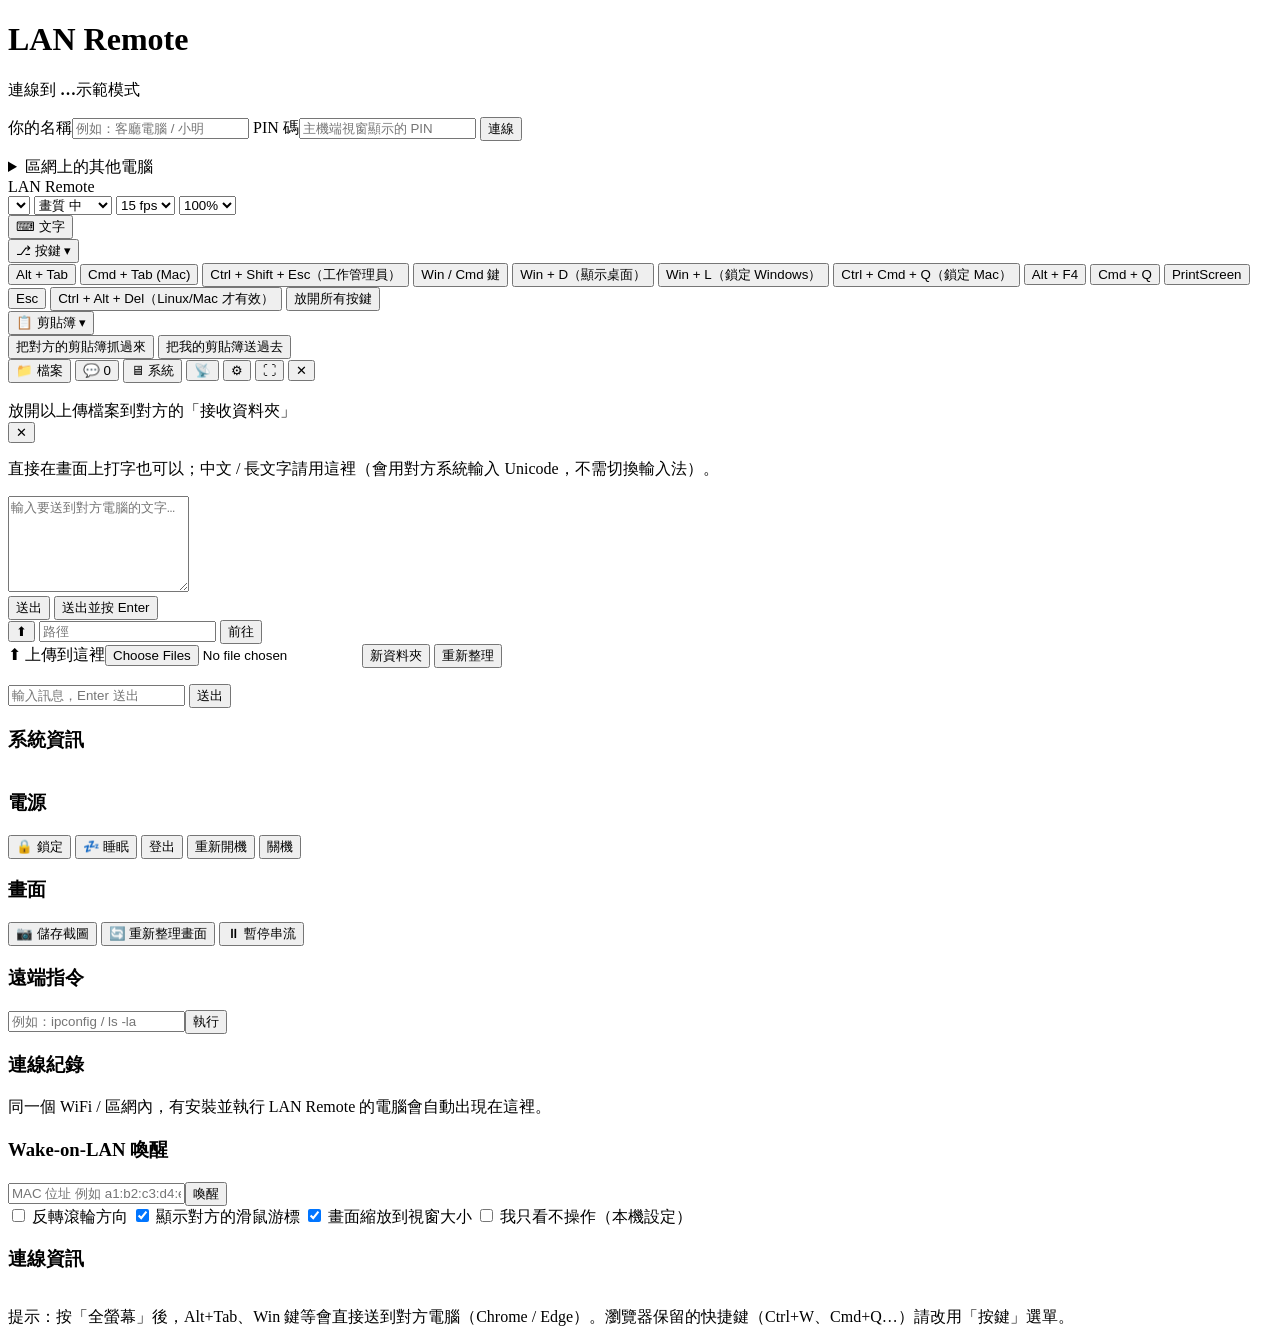
==== lan-remote/lanremote/static/index.html @ bfcad735 "Add LAN Remote: browser-based remote desktop for the local network Python agent (Windows/macOS) that" ====
<!DOCTYPE html>
<html lang="zh-Hant">
<head>
  <meta charset="UTF-8">
  <meta name="viewport" content="width=device-width, initial-scale=1, maximum-scale=1, user-scalable=no">
  <title>LAN Remote</title>
  <link rel="stylesheet" href="/static/style.css">
</head>
<body>

<!-- ===== 登入畫面 ===== -->
<div id="login" class="screen">
  <div class="card">
    <h1>LAN Remote</h1>
    <p class="sub">連線到 <b id="loginHost">…</b><span id="loginDemo" class="tag hidden">示範模式</span></p>
    <label>你的名稱<input id="myName" placeholder="例如：客廳電腦 / 小明" maxlength="40"></label>
    <label>PIN 碼<input id="pin" type="password" inputmode="numeric" placeholder="主機端視窗顯示的 PIN" autocomplete="off"></label>
    <button id="btnLogin" class="primary">連線</button>
    <p id="loginError" class="error"></p>
    <details>
      <summary>區網上的其他電腦</summary>
      <ul id="loginPeers" class="peerlist"><li class="muted">搜尋中…</li></ul>
    </details>
  </div>
</div>

<!-- ===== 主畫面 ===== -->
<div id="app" class="screen hidden">
  <header class="bar">
    <div class="left">
      <span class="brand">LAN Remote</span>
      <span id="hostName" class="host"></span>
      <span id="stats" class="stats"></span>
    </div>
    <div class="center">
      <select id="selMonitor" title="螢幕"></select>
      <select id="selQuality" title="畫質">
        <option value="35">畫質 低</option>
        <option value="60" selected>畫質 中</option>
        <option value="80">畫質 高</option>
        <option value="92">畫質 最高</option>
      </select>
      <select id="selFps" title="每秒張數">
        <option value="5">5 fps</option>
        <option value="10">10 fps</option>
        <option value="15" selected>15 fps</option>
        <option value="24">24 fps</option>
        <option value="30">30 fps</option>
      </select>
      <select id="selScale" title="解析度">
        <option value="1">100%</option>
        <option value="0.75">75%</option>
        <option value="0.5">50%</option>
      </select>
    </div>
    <div class="right">
      <button class="ib" data-panel="text" title="輸入文字（支援中文）">⌨ 文字</button>
      <div class="dd">
        <button class="ib" id="btnKeys" title="特殊按鍵">⎇ 按鍵 ▾</button>
        <div class="menu" id="keysMenu">
          <button data-combo="alt,tab">Alt + Tab</button>
          <button data-combo="cmd,tab">Cmd + Tab (Mac)</button>
          <button data-combo="ctrl,shift,esc">Ctrl + Shift + Esc（工作管理員）</button>
          <button data-combo="cmd">Win / Cmd 鍵</button>
          <button data-combo="cmd,d">Win + D（顯示桌面）</button>
          <button data-combo="cmd,l">Win + L（鎖定 Windows）</button>
          <button data-combo="ctrl,cmd,q">Ctrl + Cmd + Q（鎖定 Mac）</button>
          <button data-combo="alt,f4">Alt + F4</button>
          <button data-combo="cmd,q">Cmd + Q</button>
          <button data-combo="printscreen">PrintScreen</button>
          <button data-combo="esc">Esc</button>
          <button data-combo="ctrl,alt,delete">Ctrl + Alt + Del（Linux/Mac 才有效）</button>
          <button data-action="release">放開所有按鍵</button>
        </div>
      </div>
      <div class="dd">
        <button class="ib" id="btnClip" title="剪貼簿">📋 剪貼簿 ▾</button>
        <div class="menu" id="clipMenu">
          <button data-clip="pull">把對方的剪貼簿抓過來</button>
          <button data-clip="push">把我的剪貼簿送過去</button>
        </div>
      </div>
      <button class="ib" data-panel="files" title="檔案傳輸">📁 檔案</button>
      <button class="ib" data-panel="chat" title="聊天">💬 <span id="chatBadge" class="badge hidden">0</span></button>
      <button class="ib" data-panel="system" title="系統">🖥 系統</button>
      <button class="ib" data-panel="devices" title="區網裝置">📡</button>
      <button class="ib" data-panel="settings" title="設定">⚙</button>
      <button class="ib" id="btnFull" title="全螢幕">⛶</button>
      <button class="ib" id="btnLogout" title="中斷連線">✕</button>
    </div>
  </header>

  <main id="stage" tabindex="0">
    <div id="canvasWrap">
      <canvas id="screen" width="16" height="9"></canvas>
      <div id="cursor"></div>
    </div>
    <div id="dropHint" class="hidden">放開以上傳檔案到對方的「接收資料夾」</div>
    <div id="overlayMsg" class="hidden"></div>
  </main>

  <aside id="panel" class="hidden">
    <div class="panelHead"><span id="panelTitle"></span><button id="btnClosePanel" class="ib">✕</button></div>

    <section data-tab="text" class="tab">
      <p class="muted">直接在畫面上打字也可以；中文 / 長文字請用這裡（會用對方系統輸入 Unicode，不需切換輸入法）。</p>
      <textarea id="typeText" rows="6" placeholder="輸入要送到對方電腦的文字…"></textarea>
      <div class="row">
        <button id="btnType" class="primary">送出</button>
        <button id="btnTypeEnter">送出並按 Enter</button>
      </div>
    </section>

    <section data-tab="files" class="tab">
      <div class="row wrap" id="fsShortcuts"></div>
      <div class="row">
        <button id="fsUp" class="ib" title="上一層">⬆</button>
        <input id="fsPath" placeholder="路徑">
        <button id="fsGo" class="ib">前往</button>
      </div>
      <div class="row">
        <label class="filebtn primary">⬆ 上傳到這裡<input id="fsUpload" type="file" multiple></label>
        <button id="fsMkdir">新資料夾</button>
        <button id="fsRefresh">重新整理</button>
      </div>
      <div id="fsProgress" class="progress hidden"><div></div><span></span></div>
      <ul id="fsList" class="fslist"></ul>
    </section>

    <section data-tab="chat" class="tab">
      <div id="chatLog" class="chatlog"></div>
      <div class="row">
        <input id="chatInput" placeholder="輸入訊息，Enter 送出">
        <button id="chatSend" class="primary">送出</button>
      </div>
    </section>

    <section data-tab="system" class="tab">
      <h3>系統資訊</h3>
      <table id="sysTable" class="kv"></table>
      <h3>電源</h3>
      <div class="row wrap">
        <button data-power="lock">🔒 鎖定</button>
        <button data-power="sleep">💤 睡眠</button>
        <button data-power="logout">登出</button>
        <button data-power="restart" class="danger">重新開機</button>
        <button data-power="shutdown" class="danger">關機</button>
      </div>
      <h3>畫面</h3>
      <div class="row wrap">
        <button id="btnShot">📷 儲存截圖</button>
        <button id="btnRefresh">🔄 重新整理畫面</button>
        <button id="btnPause">⏸ 暫停串流</button>
      </div>
      <h3>遠端指令 <span id="shellState" class="muted"></span></h3>
      <div class="row"><input id="shellCmd" placeholder="例如：ipconfig / ls -la"><button id="shellRun">執行</button></div>
      <pre id="shellOut" class="out"></pre>
      <h3>連線紀錄</h3>
      <pre id="auditOut" class="out"></pre>
    </section>

    <section data-tab="devices" class="tab">
      <p class="muted">同一個 WiFi / 區網內，有安裝並執行 LAN Remote 的電腦會自動出現在這裡。</p>
      <ul id="peerList" class="peerlist"></ul>
      <h3>Wake-on-LAN 喚醒</h3>
      <div class="row"><input id="wolMac" placeholder="MAC 位址 例如 a1:b2:c3:d4:e5:f6"><button id="wolSend">喚醒</button></div>
    </section>

    <section data-tab="settings" class="tab">
      <label class="chk"><input type="checkbox" id="optInvertScroll"> 反轉滾輪方向</label>
      <label class="chk"><input type="checkbox" id="optShowCursor" checked> 顯示對方的滑鼠游標</label>
      <label class="chk"><input type="checkbox" id="optFit" checked> 畫面縮放到視窗大小</label>
      <label class="chk"><input type="checkbox" id="optViewOnly"> 我只看不操作（本機設定）</label>
      <h3>連線資訊</h3>
      <table id="connTable" class="kv"></table>
      <p class="muted">提示：按「全螢幕」後，Alt+Tab、Win 鍵等會直接送到對方電腦（Chrome / Edge）。瀏覽器保留的快捷鍵（Ctrl+W、Cmd+Q…）請改用「按鍵」選單。</p>
    </section>
  </aside>

  <div id="toasts"></div>
</div>

<script src="/static/app.js"></script>
</body>
</html>
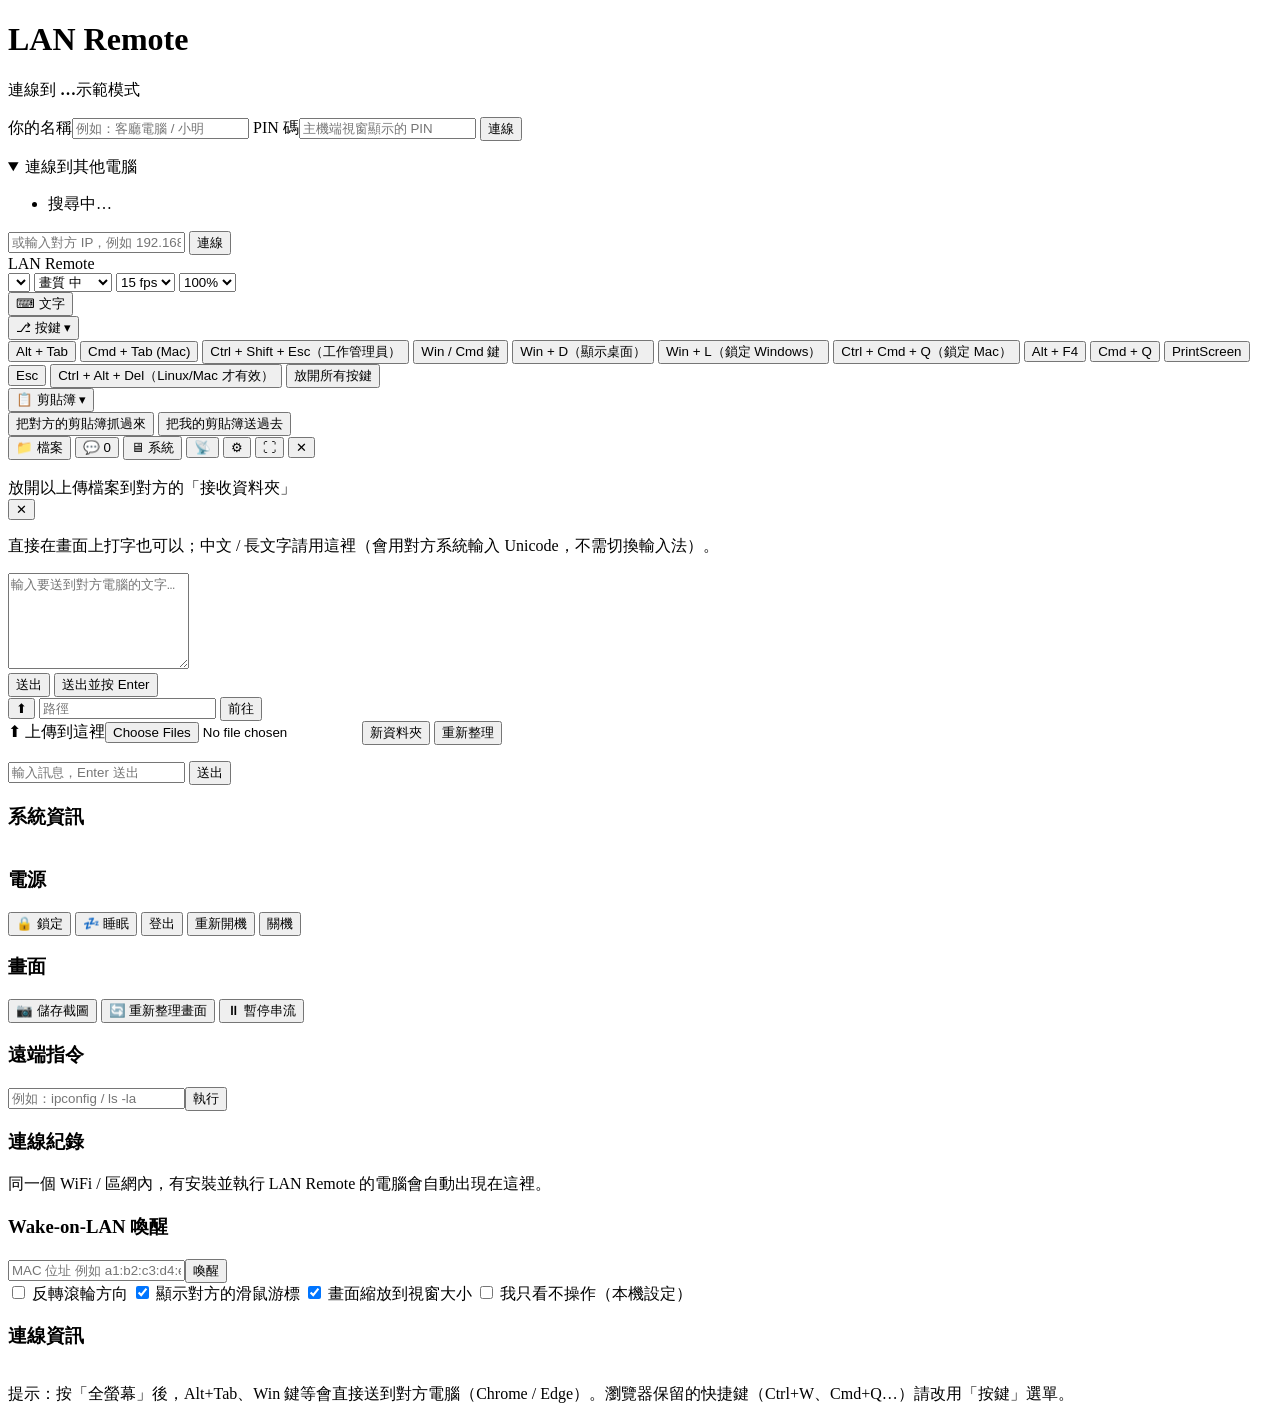
==== commit e8b2324f: "Package LAN Remote as a single download for both roles Add a GitHub Actions workflow that builds one" ====
--- a/lan-remote/lanremote/static/index.html
+++ b/lan-remote/lanremote/static/index.html
@@ -17,9 +17,13 @@
     <label>PIN 碼<input id="pin" type="password" inputmode="numeric" placeholder="主機端視窗顯示的 PIN" autocomplete="off"></label>
     <button id="btnLogin" class="primary">連線</button>
     <p id="loginError" class="error"></p>
-    <details>
-      <summary>區網上的其他電腦</summary>
+    <details open>
+      <summary>連線到其他電腦</summary>
       <ul id="loginPeers" class="peerlist"><li class="muted">搜尋中…</li></ul>
+      <div class="row">
+        <input id="manualAddr" placeholder="或輸入對方 IP，例如 192.168.1.23">
+        <button id="btnManual">連線</button>
+      </div>
     </details>
   </div>
 </div>
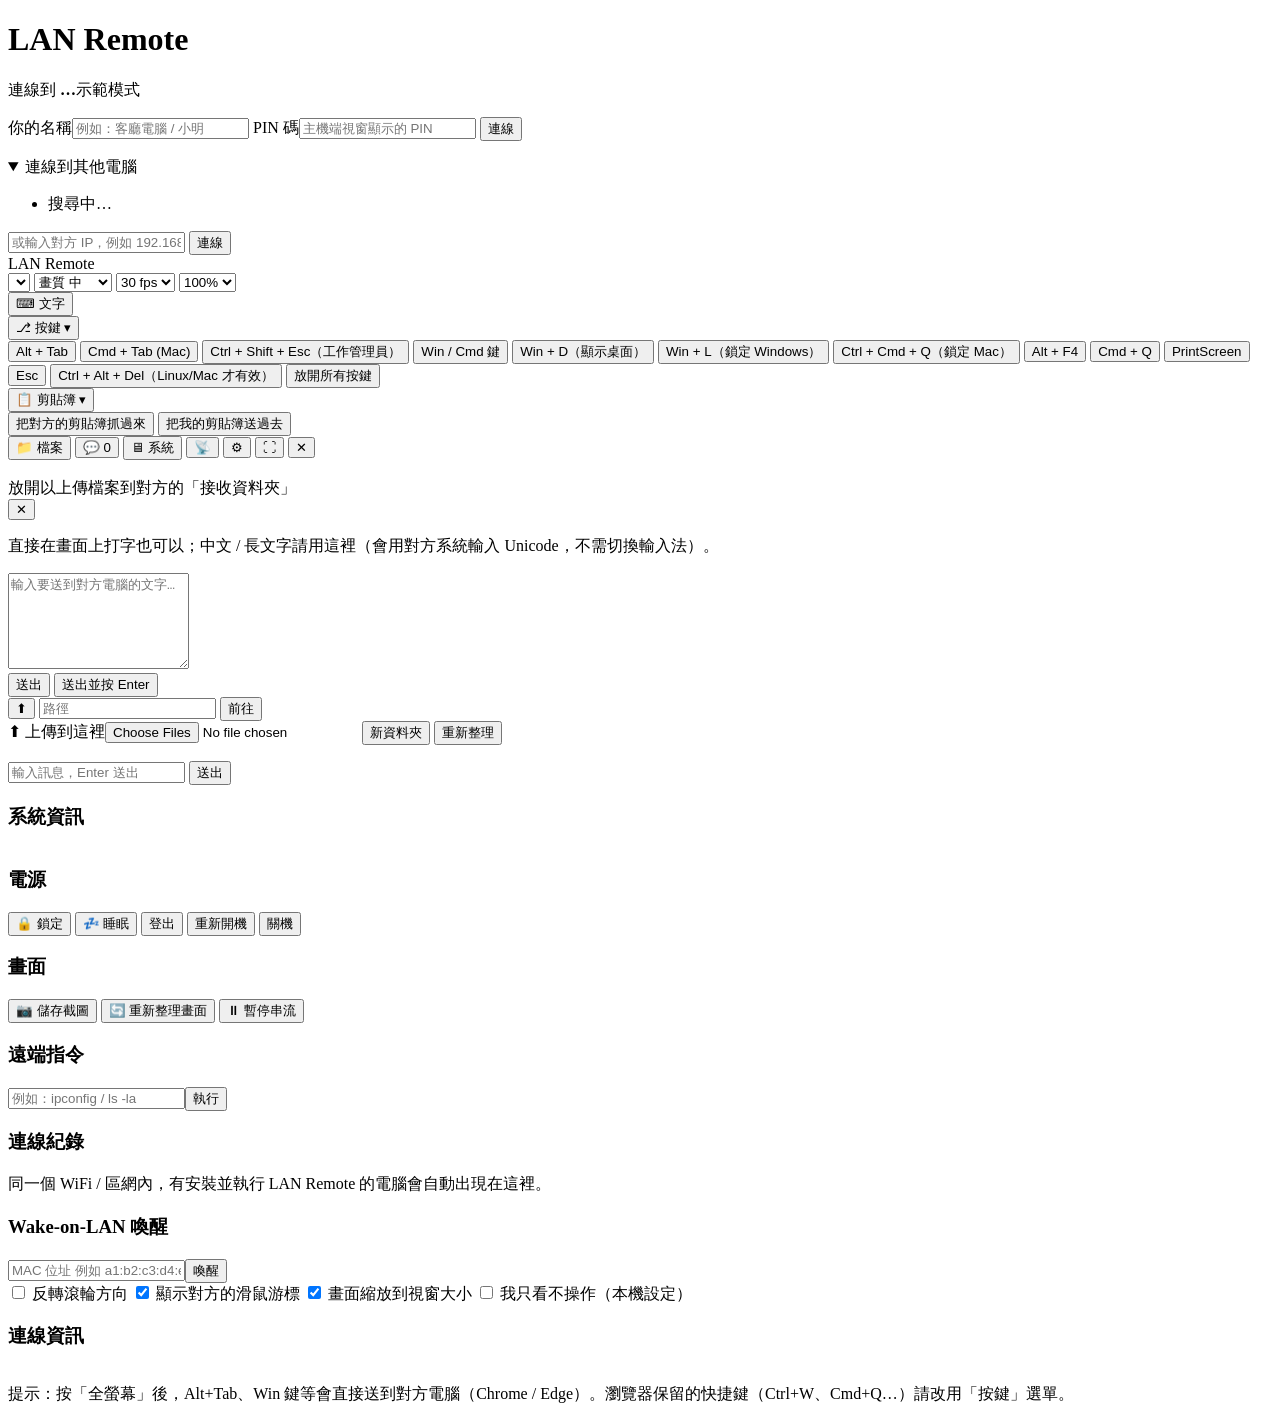
==== commit 9fb873fe: "Add H.264 streaming and a native viewer window Stream the screen as H.264 (hardware encoders when av" ====
--- a/lan-remote/lanremote/static/index.html
+++ b/lan-remote/lanremote/static/index.html
@@ -47,9 +47,10 @@
       <select id="selFps" title="每秒張數">
         <option value="5">5 fps</option>
         <option value="10">10 fps</option>
-        <option value="15" selected>15 fps</option>
+        <option value="15">15 fps</option>
         <option value="24">24 fps</option>
-        <option value="30">30 fps</option>
+        <option value="30" selected>30 fps</option>
+        <option value="60">60 fps</option>
       </select>
       <select id="selScale" title="解析度">
         <option value="1">100%</option>
